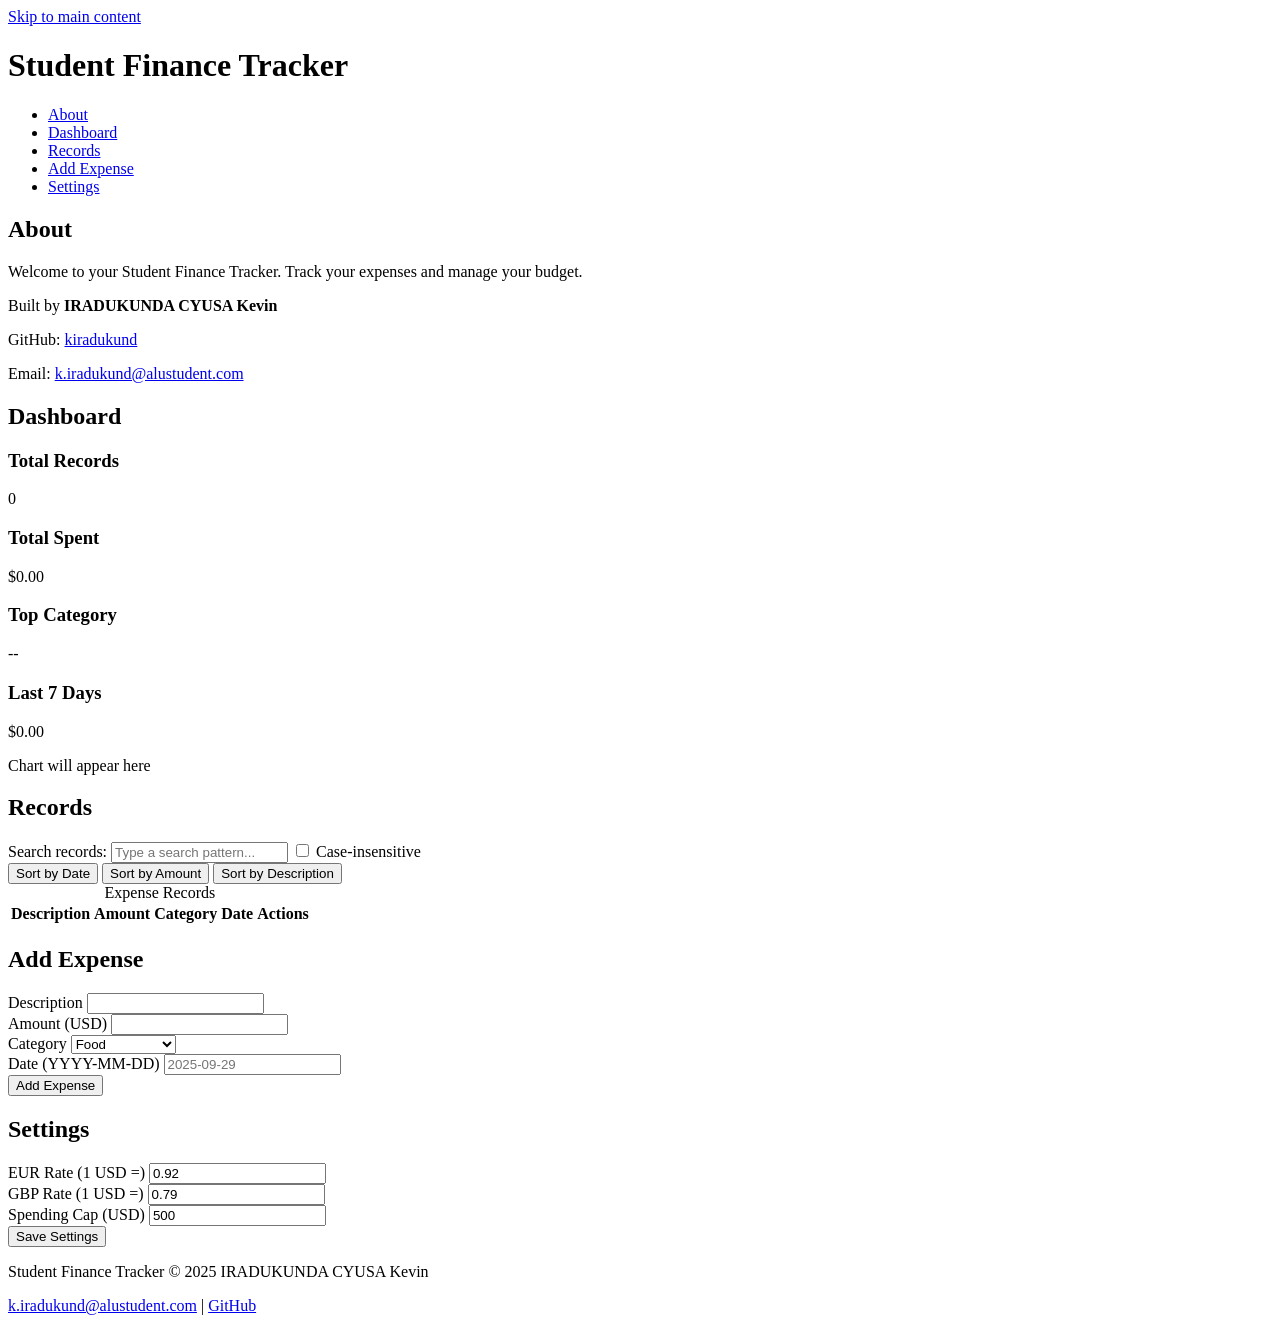
==== index.html @ 746961c2 "M2: add semantic HTML structure with all landmarks and ARIA regions" ====
<!DOCTYPE html>
<html lang="en">
<head>
  <meta charset="UTF-8" />
  <meta name="viewport" content="width=device-width, initial-scale=1.0" />
  <title>Student Finance Tracker</title>
  <link rel="stylesheet" href="styles/main.css" />
</head>
<body>

  <!-- Skip link: must be first element in body -->
  <a href="#main" class="skip-link">Skip to main content</a>

  <!-- HEADER -->
  <header>
    <h1>Student Finance Tracker</h1>
  </header>

  <!-- NAVIGATION -->
  <nav aria-label="Main navigation">
    <ul>
      <li><a href="#about">About</a></li>
      <li><a href="#dashboard">Dashboard</a></li>
      <li><a href="#records">Records</a></li>
      <li><a href="#add-expense">Add Expense</a></li>
      <li><a href="#settings">Settings</a></li>
    </ul>
  </nav>

  <!-- MAIN CONTENT -->
  <main id="main">

    <!-- ABOUT SECTION -->
    <section id="about" aria-labelledby="about-heading">
      <h2 id="about-heading">About</h2>
      <p>Welcome to your Student Finance Tracker. Track your expenses and manage your budget.</p>
      <p>Built by <strong>IRADUKUNDA CYUSA Kevin</strong></p>
      <p>GitHub: <a href="https://github.com/kiradukund">kiradukund</a></p>
      <p>Email: <a href="mailto:k.iradukund@alustudent.com">k.iradukund@alustudent.com</a></p>
    </section>

    <!-- DASHBOARD SECTION -->
    <section id="dashboard" aria-labelledby="dashboard-heading">
      <h2 id="dashboard-heading">Dashboard</h2>

      <div class="stats-grid">
        <div class="stat-card">
          <h3>Total Records</h3>
          <p id="stat-total-records">0</p>
        </div>
        <div class="stat-card">
          <h3>Total Spent</h3>
          <p id="stat-total-spent">$0.00</p>
        </div>
        <div class="stat-card">
          <h3>Top Category</h3>
          <p id="stat-top-category">--</p>
        </div>
        <div class="stat-card">
          <h3>Last 7 Days</h3>
          <p id="stat-last7">$0.00</p>
        </div>
      </div>

      <!-- 7-day chart placeholder -->
      <div id="chart" aria-label="7-day spending trend chart">
        <p>Chart will appear here</p>
      </div>

      <!-- ARIA live regions -->
      <div id="budget-status" aria-live="polite" aria-atomic="true"></div>
      <div id="cap-warning" aria-live="assertive" aria-atomic="true" role="alert"></div>

    </section>

    <!-- RECORDS SECTION -->
    <section id="records" aria-labelledby="records-heading">
      <h2 id="records-heading">Records</h2>

      <div class="records-controls">
        <label for="search-input">Search records:</label>
        <input type="text" id="search-input" placeholder="Type a search pattern..." />
        <label>
          <input type="checkbox" id="case-toggle" />
          Case-insensitive
        </label>
        <div class="sort-buttons">
          <button type="button" id="sort-date">Sort by Date</button>
          <button type="button" id="sort-amount">Sort by Amount</button>
          <button type="button" id="sort-description">Sort by Description</button>
        </div>
      </div>

      <div id="search-error" role="status" aria-live="polite"></div>

      <table>
        <caption>Expense Records</caption>
        <thead>
          <tr>
            <th scope="col">Description</th>
            <th scope="col">Amount</th>
            <th scope="col">Category</th>
            <th scope="col">Date</th>
            <th scope="col">Actions</th>
          </tr>
        </thead>
        <tbody id="records-tbody">
          <!-- Records will be inserted here by JavaScript -->
        </tbody>
      </table>

    </section>

    <!-- ADD/EDIT FORM SECTION -->
    <section id="add-expense" aria-labelledby="form-heading">
      <h2 id="form-heading">Add Expense</h2>

      <form id="expense-form" novalidate>

        <div class="form-group">
          <label for="description">Description</label>
          <input type="text" id="description" name="description" required />
          <span class="error-msg" id="description-error" aria-live="assertive"></span>
        </div>

        <div class="form-group">
          <label for="amount">Amount (USD)</label>
          <input type="text" id="amount" name="amount" required />
          <span class="error-msg" id="amount-error" aria-live="assertive"></span>
        </div>

        <div class="form-group">
          <label for="category">Category</label>
          <select id="category" name="category">
            <option value="Food">Food</option>
            <option value="Books">Books</option>
            <option value="Transport">Transport</option>
            <option value="Entertainment">Entertainment</option>
            <option value="Fees">Fees</option>
            <option value="Other">Other</option>
          </select>
          <span class="error-msg" id="category-error" aria-live="assertive"></span>
        </div>

        <div class="form-group">
          <label for="date">Date (YYYY-MM-DD)</label>
          <input type="text" id="date" name="date" placeholder="2025-09-29" required />
          <span class="error-msg" id="date-error" aria-live="assertive"></span>
        </div>

        <div id="form-status" role="status" aria-live="polite"></div>

        <button type="submit" id="submit-btn">Add Expense</button>

      </form>
    </section>

    <!-- SETTINGS SECTION -->
    <section id="settings" aria-labelledby="settings-heading">
      <h2 id="settings-heading">Settings</h2>

      <div class="form-group">
        <label for="eur-rate">EUR Rate (1 USD =)</label>
        <input type="text" id="eur-rate" name="eur-rate" value="0.92" />
      </div>

      <div class="form-group">
        <label for="gbp-rate">GBP Rate (1 USD =)</label>
        <input type="text" id="gbp-rate" name="gbp-rate" value="0.79" />
      </div>

      <div class="form-group">
        <label for="spending-cap">Spending Cap (USD)</label>
        <input type="text" id="spending-cap" name="spending-cap" value="500" />
      </div>

      <button type="button" id="save-settings">Save Settings</button>

    </section>

  </main>

  <!-- FOOTER -->
  <footer>
    <p>Student Finance Tracker &copy; 2025 IRADUKUNDA CYUSA Kevin</p>
    <p>
      <a href="mailto:k.iradukund@alustudent.com">k.iradukund@alustudent.com</a> |
      <a href="https://github.com/kiradukund">GitHub</a>
    </p>
  </footer>

  <script type="module" src="scripts/main.js"></script>

</body>
</html>
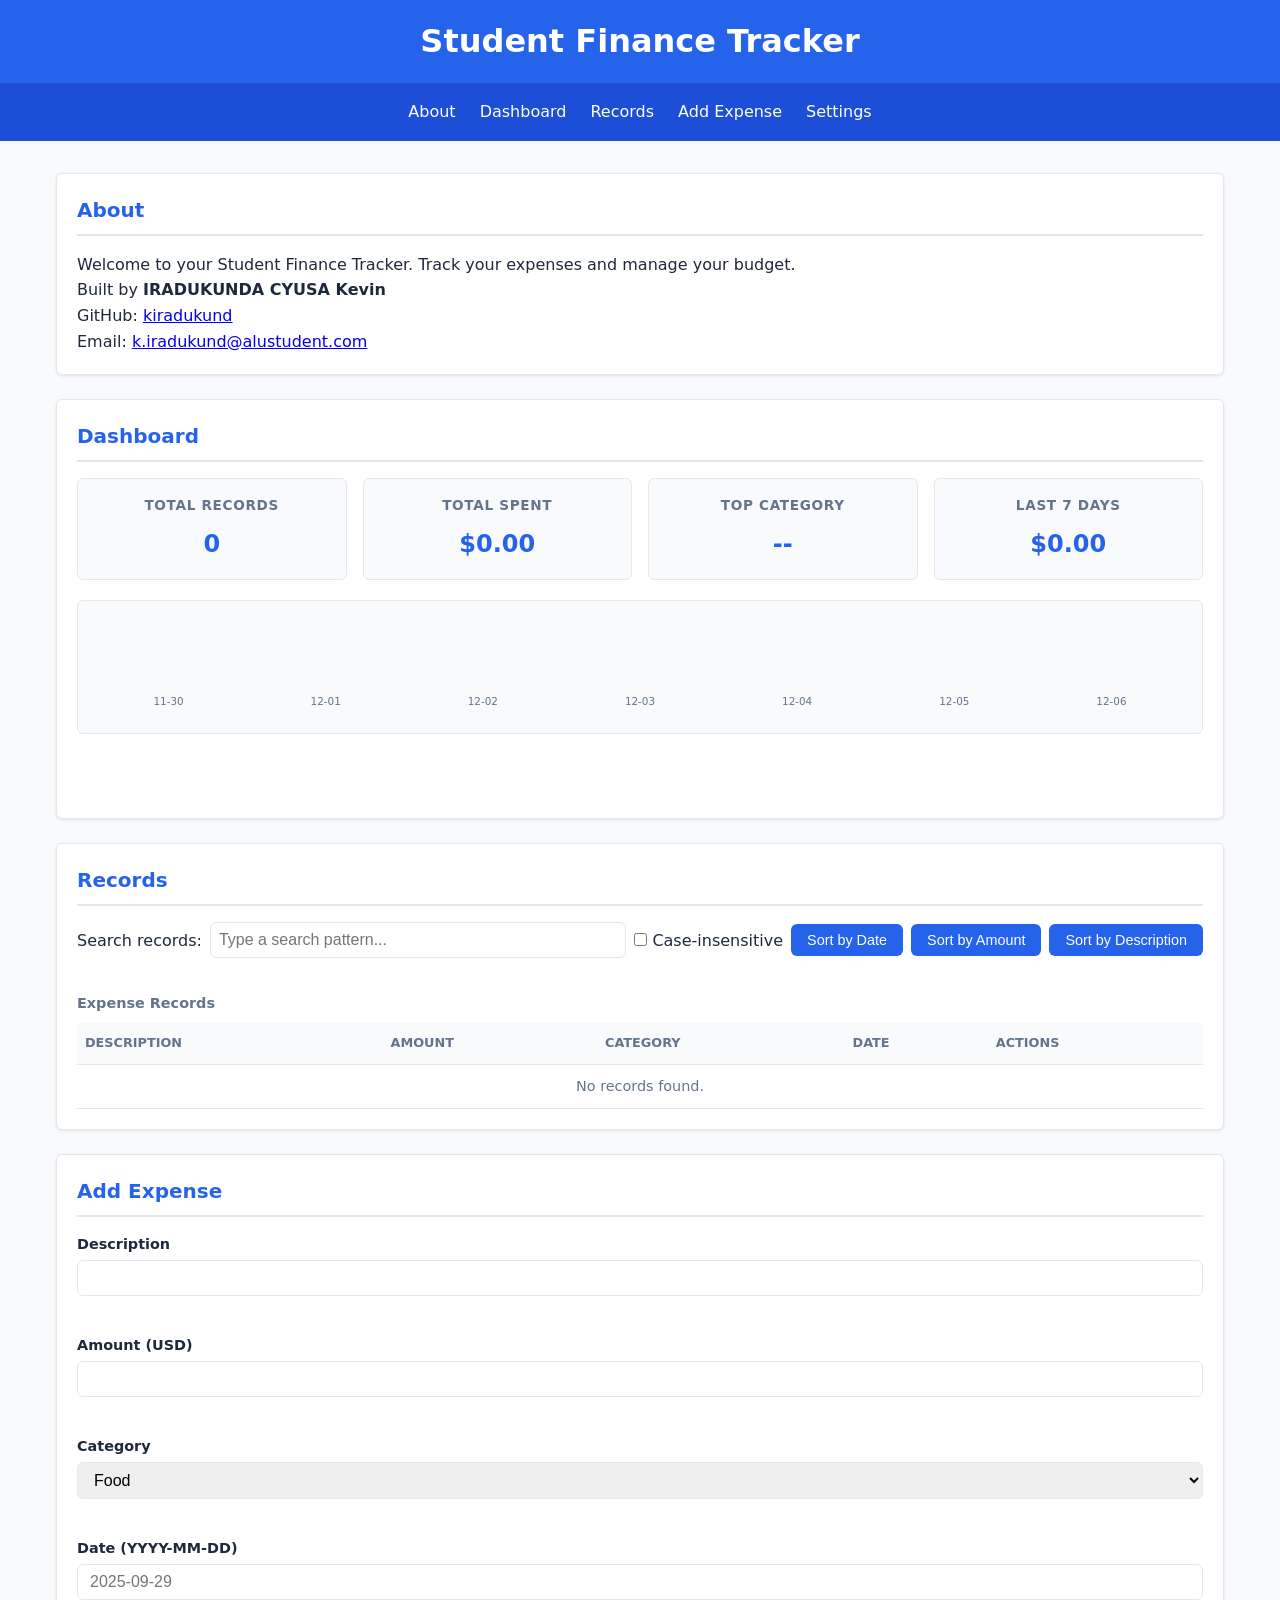
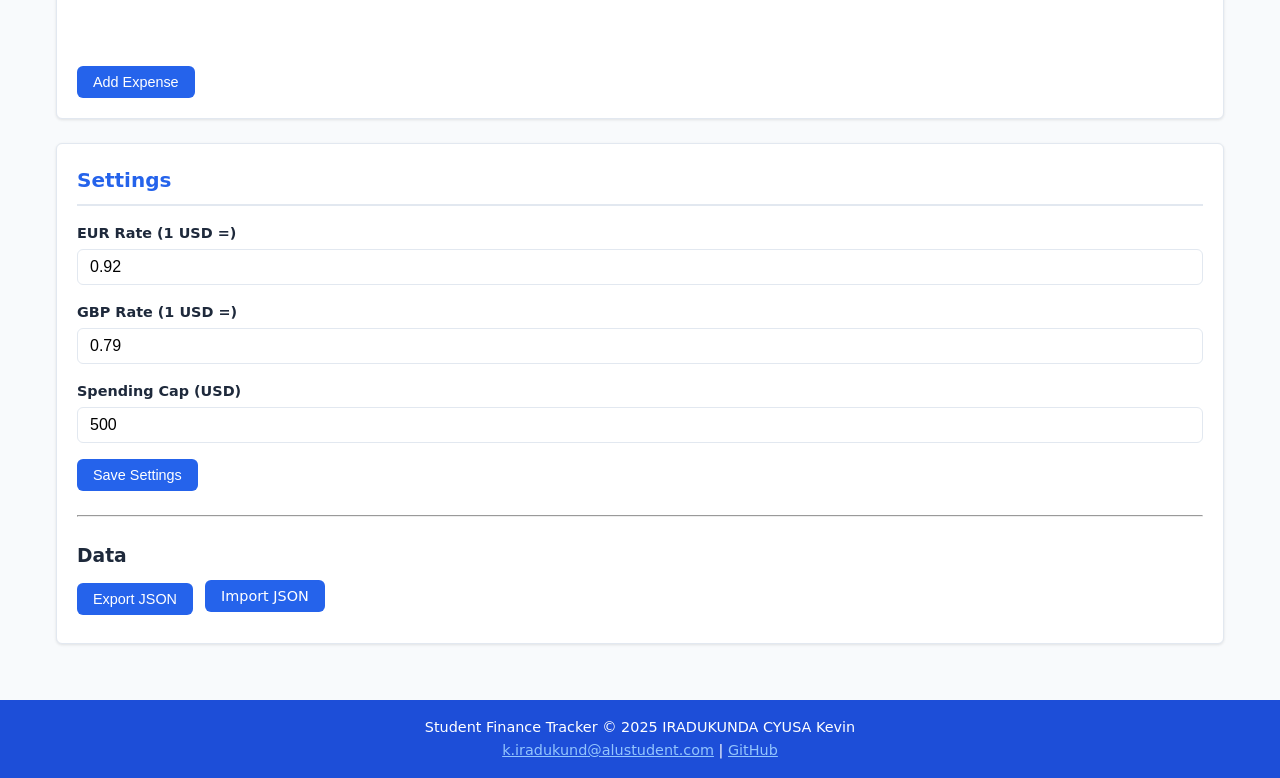
==== commit d917879d: "M6: add localStorage persistence, JSON export and import with validation" ====
--- a/index.html
+++ b/index.html
@@ -176,6 +176,19 @@
 
       <button type="button" id="save-settings">Save Settings</button>
 
+      <hr style="margin:24px 0;" />
+      <h3>Data</h3>
+      <div style="display:flex;gap:12px;flex-wrap:wrap;margin-top:12px;">
+        <button type="button" id="export-btn">Export JSON</button>
+        <label style="display:inline-block;">
+          <span style="background:#2563eb;color:white;padding:8px 16px;border-radius:6px;cursor:pointer;font-size:0.9rem;">
+            Import JSON
+          </span>
+          <input type="file" id="import-input" accept=".json" style="display:none;" />
+        </label>
+      </div>
+      <div id="import-status" role="status" aria-live="polite" style="margin-top:8px;font-size:0.9rem;"></div>
+
     </section>
 
   </main>
--- a/styles/main.css
+++ b/styles/main.css
@@ -0,0 +1,406 @@
+/* =====================
+   CSS VARIABLES
+===================== */
+:root {
+  --color-primary: #2563eb;
+  --color-primary-dark: #1d4ed8;
+  --color-danger: #dc2626;
+  --color-success: #16a34a;
+  --color-warning: #d97706;
+  --color-bg: #f8fafc;
+  --color-surface: #ffffff;
+  --color-border: #e2e8f0;
+  --color-text: #1e293b;
+  --color-text-muted: #64748b;
+  --color-focus: #2563eb;
+  --font-family: system-ui, -apple-system, sans-serif;
+  --radius: 6px;
+  --shadow: 0 1px 3px rgba(0,0,0,0.1);
+}
+
+/* =====================
+   RESET
+===================== */
+*, *::before, *::after {
+  box-sizing: border-box;
+  margin: 0;
+  padding: 0;
+}
+
+body {
+  font-family: var(--font-family);
+  background-color: var(--color-bg);
+  color: var(--color-text);
+  line-height: 1.6;
+  font-size: 16px;
+}
+
+/* =====================
+   SKIP LINK
+===================== */
+.skip-link {
+  position: absolute;
+  top: -100px;
+  left: 0;
+  background: var(--color-primary);
+  color: white;
+  padding: 8px 16px;
+  text-decoration: none;
+  border-radius: var(--radius);
+  z-index: 9999;
+}
+
+.skip-link:focus {
+  top: 8px;
+}
+
+/* =====================
+   FOCUS STYLES
+   Never remove outline
+===================== */
+:focus {
+  outline: 2px solid var(--color-focus);
+  outline-offset: 2px;
+}
+
+/* =====================
+   HEADER
+===================== */
+header {
+  background-color: var(--color-primary);
+  color: white;
+  padding: 16px;
+  text-align: center;
+}
+
+header h1 {
+  font-size: 1.5rem;
+}
+
+/* =====================
+   NAVIGATION
+===================== */
+nav {
+  background-color: var(--color-primary-dark);
+}
+
+nav ul {
+  list-style: none;
+  display: flex;
+  flex-direction: column;
+  padding: 8px 16px;
+  gap: 4px;
+}
+
+nav a {
+  color: white;
+  text-decoration: none;
+  display: block;
+  padding: 8px;
+  border-radius: var(--radius);
+}
+
+nav a:hover {
+  background-color: rgba(255,255,255,0.15);
+}
+
+/* =====================
+   MAIN
+===================== */
+main {
+  padding: 16px;
+  max-width: 1200px;
+  margin: 0 auto;
+}
+
+/* =====================
+   SECTIONS
+===================== */
+section {
+  background-color: var(--color-surface);
+  border: 1px solid var(--color-border);
+  border-radius: var(--radius);
+  padding: 20px;
+  margin-bottom: 24px;
+  box-shadow: var(--shadow);
+}
+
+section h2 {
+  font-size: 1.25rem;
+  margin-bottom: 16px;
+  color: var(--color-primary);
+  border-bottom: 2px solid var(--color-border);
+  padding-bottom: 8px;
+}
+
+/* =====================
+   STATS GRID
+===================== */
+.stats-grid {
+  display: flex;
+  flex-direction: column;
+  gap: 12px;
+  margin-bottom: 20px;
+}
+
+.stat-card {
+  background-color: var(--color-bg);
+  border: 1px solid var(--color-border);
+  border-radius: var(--radius);
+  padding: 16px;
+  text-align: center;
+}
+
+.stat-card h3 {
+  font-size: 0.85rem;
+  color: var(--color-text-muted);
+  margin-bottom: 8px;
+  text-transform: uppercase;
+  letter-spacing: 0.05em;
+}
+
+.stat-card p {
+  font-size: 1.5rem;
+  font-weight: bold;
+  color: var(--color-primary);
+}
+
+/* =====================
+   CHART
+===================== */
+#chart {
+  background-color: var(--color-bg);
+  border: 1px solid var(--color-border);
+  border-radius: var(--radius);
+  padding: 16px;
+  min-height: 120px;
+  margin-bottom: 16px;
+}
+
+/* =====================
+   ARIA LIVE REGIONS
+===================== */
+#budget-status {
+  padding: 8px;
+  font-size: 0.9rem;
+  color: var(--color-success);
+  min-height: 24px;
+}
+
+#cap-warning {
+  padding: 8px;
+  font-size: 0.9rem;
+  color: var(--color-danger);
+  font-weight: bold;
+  min-height: 24px;
+}
+
+/* =====================
+   RECORDS CONTROLS
+===================== */
+.records-controls {
+  display: flex;
+  flex-direction: column;
+  gap: 8px;
+  margin-bottom: 16px;
+}
+
+.records-controls input[type="text"] {
+  width: 100%;
+  padding: 8px;
+  border: 1px solid var(--color-border);
+  border-radius: var(--radius);
+  font-size: 1rem;
+}
+
+.sort-buttons {
+  display: flex;
+  flex-wrap: wrap;
+  gap: 8px;
+}
+
+/* =====================
+   TABLE
+===================== */
+table {
+  width: 100%;
+  border-collapse: collapse;
+  font-size: 0.9rem;
+}
+
+table caption {
+  text-align: left;
+  font-weight: bold;
+  margin-bottom: 8px;
+  color: var(--color-text-muted);
+}
+
+th, td {
+  padding: 10px 8px;
+  text-align: left;
+  border-bottom: 1px solid var(--color-border);
+}
+
+th {
+  background-color: var(--color-bg);
+  font-weight: 600;
+  color: var(--color-text-muted);
+  font-size: 0.8rem;
+  text-transform: uppercase;
+}
+
+tr:hover {
+  background-color: #f1f5f9;
+}
+
+/* =====================
+   FORMS
+===================== */
+.form-group {
+  display: flex;
+  flex-direction: column;
+  gap: 4px;
+  margin-bottom: 16px;
+}
+
+.form-group label {
+  font-weight: 600;
+  font-size: 0.9rem;
+}
+
+.form-group input,
+.form-group select {
+  padding: 8px 12px;
+  border: 1px solid var(--color-border);
+  border-radius: var(--radius);
+  font-size: 1rem;
+  width: 100%;
+  transition: border-color 0.2s ease;
+}
+
+.form-group input:focus,
+.form-group select:focus {
+  border-color: var(--color-primary);
+}
+
+.error-msg {
+  color: var(--color-danger);
+  font-size: 0.8rem;
+  min-height: 18px;
+}
+
+/* =====================
+   BUTTONS
+===================== */
+button {
+  padding: 8px 16px;
+  border: none;
+  border-radius: var(--radius);
+  cursor: pointer;
+  font-size: 0.9rem;
+  background-color: var(--color-primary);
+  color: white;
+  transition: background-color 0.2s ease;
+}
+
+button:hover {
+  background-color: var(--color-primary-dark);
+}
+
+button.danger {
+  background-color: var(--color-danger);
+}
+
+button.danger:hover {
+  background-color: #b91c1c;
+}
+
+/* =====================
+   FOOTER
+===================== */
+footer {
+  background-color: var(--color-primary-dark);
+  color: white;
+  text-align: center;
+  padding: 16px;
+  font-size: 0.9rem;
+}
+
+footer a {
+  color: #93c5fd;
+}
+
+/* =====================
+   SEARCH HIGHLIGHT
+===================== */
+mark {
+  background-color: #fef08a;
+  color: var(--color-text);
+  padding: 0 2px;
+  border-radius: 2px;
+}
+
+/* =====================
+   STATUS MESSAGES
+===================== */
+#form-status {
+  min-height: 20px;
+  font-size: 0.9rem;
+  color: var(--color-success);
+  margin-bottom: 8px;
+}
+
+#search-error {
+  font-size: 0.8rem;
+  color: var(--color-danger);
+  min-height: 18px;
+}
+
+/* =====================
+   TABLET — 768px
+===================== */
+@media (min-width: 768px) {
+  header h1 {
+    font-size: 1.75rem;
+  }
+
+  nav ul {
+    flex-direction: row;
+    justify-content: center;
+    gap: 8px;
+  }
+
+  .stats-grid {
+    display: grid;
+    grid-template-columns: 1fr 1fr;
+    gap: 16px;
+  }
+
+  .records-controls {
+    flex-direction: row;
+    flex-wrap: wrap;
+    align-items: center;
+  }
+
+  .records-controls input[type="text"] {
+    width: auto;
+    flex: 1;
+  }
+}
+
+/* =====================
+   DESKTOP — 1024px
+===================== */
+@media (min-width: 1024px) {
+  header h1 {
+    font-size: 2rem;
+  }
+
+  .stats-grid {
+    grid-template-columns: repeat(4, 1fr);
+  }
+
+  main {
+    padding: 32px 16px;
+  }
+}
